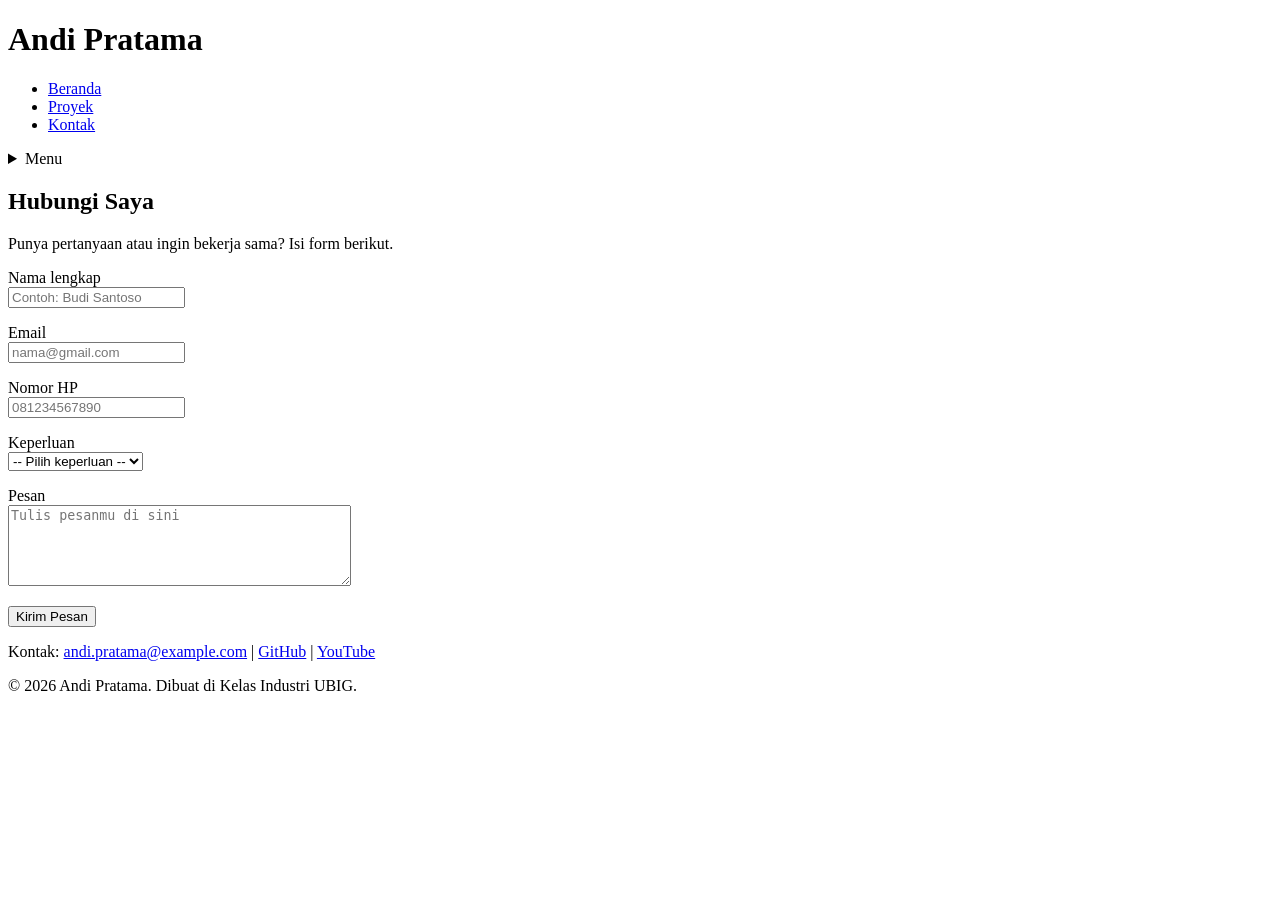
==== kontak.html @ 22248216 "feat: menambahkan html pertama" ====
<!DOCTYPE html>
<html lang="id">
<head>
  <meta charset="UTF-8">
  <meta name="viewport" content="width=device-width, initial-scale=1.0">
  <title>Andi Pratama | Kontak</title>
  <link rel="preconnect" href="https://fonts.googleapis.com">
  <link rel="preconnect" href="https://fonts.gstatic.com" crossorigin>
  <link href="https://fonts.googleapis.com/css2?family=Inter:wght@400;600&family=Poppins:wght@600;700&display=swap" rel="stylesheet">
  <link rel="stylesheet" href="css/style.css">
</head>
<body>
  <header>
    <div class="container navbar">
      <h1>Andi Pratama</h1>
      <nav class="menu-laptop">
        <ul>
          <li><a href="index.html">Beranda</a></li>
          <li><a href="proyek.html">Proyek</a></li>
          <li><a href="kontak.html">Kontak</a></li>
        </ul>
      </nav>
      <!-- Tantangan: menu ponsel yang bisa dibuka-tutup -->
      <details class="menu-ponsel">
        <summary>Menu</summary>
        <nav>
          <ul>
            <li><a href="index.html">Beranda</a></li>
            <li><a href="proyek.html">Proyek</a></li>
            <li><a href="kontak.html">Kontak</a></li>
          </ul>
        </nav>
      </details>
    </div>
  </header>

  <main>
    <div class="container">
      <section class="kartu">
        <h2>Hubungi Saya</h2>
        <p>Punya pertanyaan atau ingin bekerja sama? Isi form berikut.</p>

        <form>
          <p>
            <label for="nama">Nama lengkap</label><br>
            <input type="text" id="nama" name="nama" placeholder="Contoh: Budi Santoso" required>
          </p>
          <p>
            <label for="email">Email</label><br>
            <input type="email" id="email" name="email" placeholder="nama@gmail.com" required>
          </p>
          <p>
            <label for="hp">Nomor HP</label><br>
            <input type="tel" id="hp" name="hp" placeholder="081234567890" required>
          </p>
          <p>
            <label for="keperluan">Keperluan</label><br>
            <select id="keperluan" name="keperluan" required>
              <option value="">-- Pilih keperluan --</option>
              <option value="bertanya">Bertanya</option>
              <option value="kerja-sama">Kerja sama proyek</option>
              <option value="lainnya">Lainnya</option>
            </select>
          </p>
          <p>
            <label for="pesan">Pesan</label><br>
            <textarea id="pesan" name="pesan" rows="5" cols="40" placeholder="Tulis pesanmu di sini" required></textarea>
          </p>
          <button type="submit">Kirim Pesan</button>
        </form>
      </section>
    </div>
  </main>

  <footer>
    <p>Kontak: <a href="mailto:andi.pratama@example.com">andi.pratama@example.com</a> |
      <a href="https://github.com/" target="_blank">GitHub</a> |
      <a href="https://www.youtube.com/" target="_blank">YouTube</a></p>
    <p>&copy; 2026 Andi Pratama. Dibuat di Kelas Industri UBIG.</p>
  </footer>
</body>
</html>
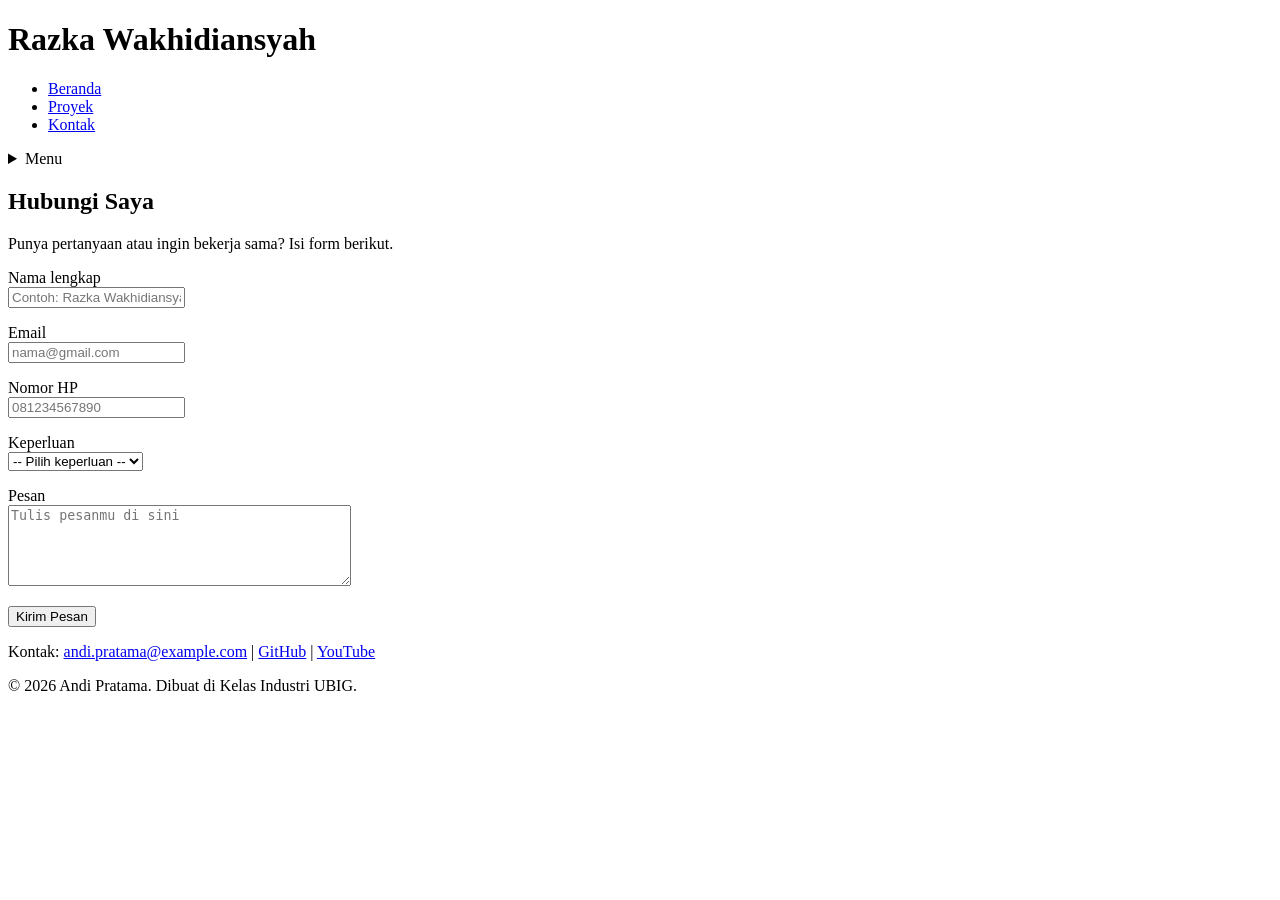
==== commit 946afcf3: "feat: some minor changes" ====
--- a/kontak.html
+++ b/kontak.html
@@ -3,7 +3,7 @@
 <head>
   <meta charset="UTF-8">
   <meta name="viewport" content="width=device-width, initial-scale=1.0">
-  <title>Andi Pratama | Kontak</title>
+  <title>Razka Wakhidiansyah | Kontak</title>
   <link rel="preconnect" href="https://fonts.googleapis.com">
   <link rel="preconnect" href="https://fonts.gstatic.com" crossorigin>
   <link href="https://fonts.googleapis.com/css2?family=Inter:wght@400;600&family=Poppins:wght@600;700&display=swap" rel="stylesheet">
@@ -12,7 +12,7 @@
 <body>
   <header>
     <div class="container navbar">
-      <h1>Andi Pratama</h1>
+      <h1>Razka Wakhidiansyah</h1>
       <nav class="menu-laptop">
         <ul>
           <li><a href="index.html">Beranda</a></li>
@@ -43,7 +43,7 @@
         <form>
           <p>
             <label for="nama">Nama lengkap</label><br>
-            <input type="text" id="nama" name="nama" placeholder="Contoh: Budi Santoso" required>
+            <input type="text" id="nama" name="nama" placeholder="Contoh: Razka Wakhidiansyah" required>
           </p>
           <p>
             <label for="email">Email</label><br>
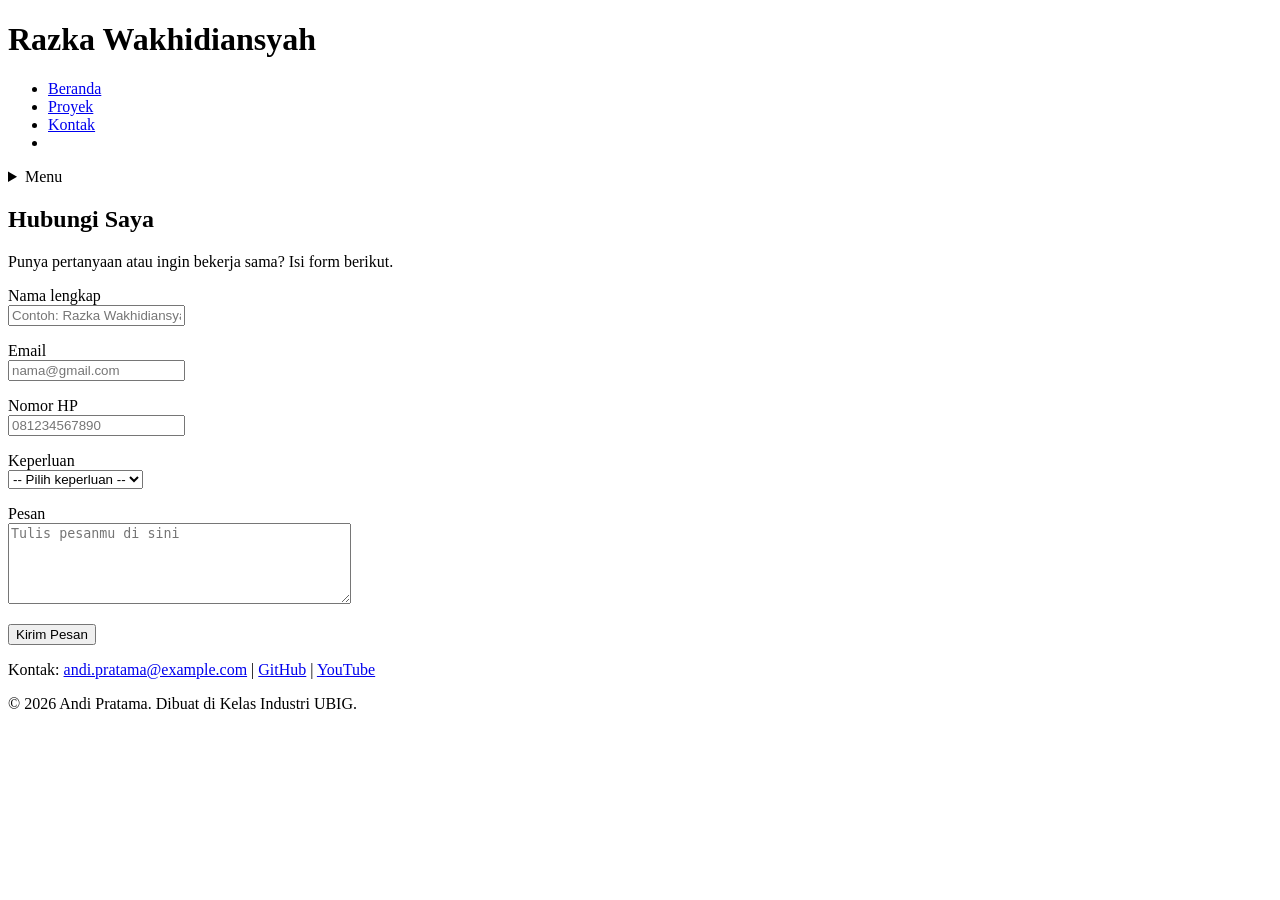
==== commit cfda5450: "Feat: major changes" ====
--- a/kontak.html
+++ b/kontak.html
@@ -18,6 +18,7 @@
           <li><a href="index.html">Beranda</a></li>
           <li><a href="proyek.html">Proyek</a></li>
           <li><a href="kontak.html">Kontak</a></li>
+          <li><a href="/folder kalkulator/kalkulator.html"></a></li>
         </ul>
       </nav>
       <!-- Tantangan: menu ponsel yang bisa dibuka-tutup -->
@@ -28,6 +29,7 @@
             <li><a href="index.html">Beranda</a></li>
             <li><a href="proyek.html">Proyek</a></li>
             <li><a href="kontak.html">Kontak</a></li>
+            <li><a href="/folder kalkulator/kalkulator.html">Kalkulator</a></li>
           </ul>
         </nav>
       </details>
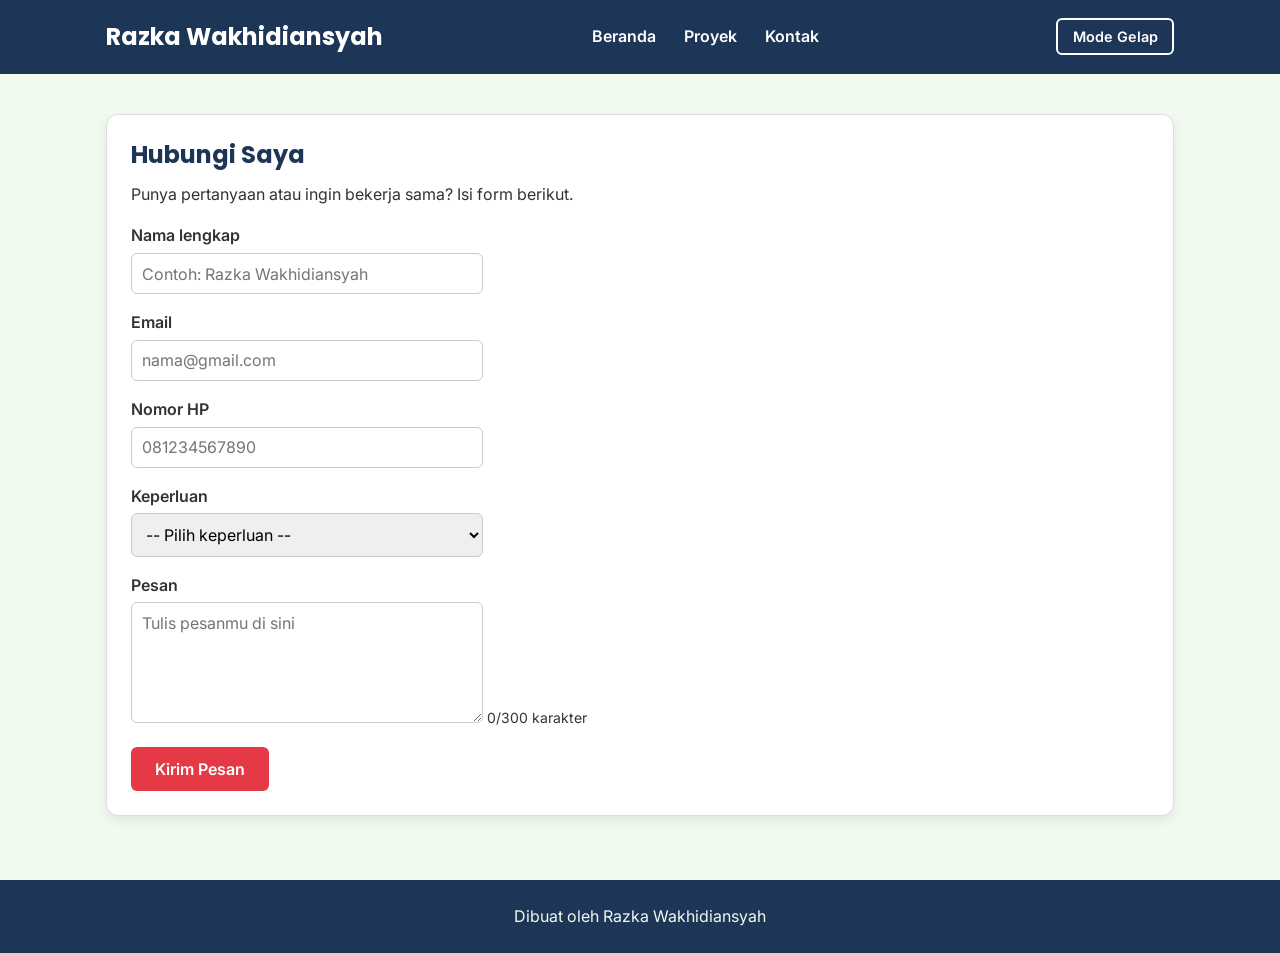
==== commit 9268e6d2: "Before big changes" ====
--- a/kontak.html
+++ b/kontak.html
@@ -1,84 +1,125 @@
-<!DOCTYPE html>
+<!doctype html>
 <html lang="id">
-<head>
-  <meta charset="UTF-8">
-  <meta name="viewport" content="width=device-width, initial-scale=1.0">
-  <title>Razka Wakhidiansyah | Kontak</title>
-  <link rel="preconnect" href="https://fonts.googleapis.com">
-  <link rel="preconnect" href="https://fonts.gstatic.com" crossorigin>
-  <link href="https://fonts.googleapis.com/css2?family=Inter:wght@400;600&family=Poppins:wght@600;700&display=swap" rel="stylesheet">
-  <link rel="stylesheet" href="css/style.css">
-</head>
-<body>
-  <header>
-    <div class="container navbar">
-      <h1>Razka Wakhidiansyah</h1>
-      <nav class="menu-laptop">
-        <ul>
-          <li><a href="index.html">Beranda</a></li>
-          <li><a href="proyek.html">Proyek</a></li>
-          <li><a href="kontak.html">Kontak</a></li>
-          <li><a href="/folder kalkulator/kalkulator.html"></a></li>
-        </ul>
-      </nav>
-      <!-- Tantangan: menu ponsel yang bisa dibuka-tutup -->
-      <details class="menu-ponsel">
-        <summary>Menu</summary>
-        <nav>
+  <head>
+    <meta charset="UTF-8" />
+    <meta name="viewport" content="width=device-width, initial-scale=1.0" />
+    <title>Razka Wakhidiansyah | Kontak</title>
+    <link rel="preconnect" href="https://fonts.googleapis.com" />
+    <link rel="preconnect" href="https://fonts.gstatic.com" crossorigin />
+    <link
+      href="https://fonts.googleapis.com/css2?family=Inter:wght@400;600&family=Poppins:wght@600;700&display=swap"
+      rel="stylesheet"
+    />
+    <link rel="stylesheet" href="css/style.css" />
+  </head>
+  <body>
+    <header>
+      <div class="container navbar">
+        <h1>Razka Wakhidiansyah</h1>
+        <nav class="menu-laptop">
           <ul>
             <li><a href="index.html">Beranda</a></li>
             <li><a href="proyek.html">Proyek</a></li>
             <li><a href="kontak.html">Kontak</a></li>
-            <li><a href="/folder kalkulator/kalkulator.html">Kalkulator</a></li>
+            <li><a href="/folder kalkulator/kalkulator.html"></a></li>
           </ul>
         </nav>
-      </details>
-    </div>
-  </header>
+        <button type="button" id="tombol-tema" class="tombol-tema">
+          Mode Gelap
+        </button>
+        <!-- Tantangan: menu ponsel yang bisa dibuka-tutup -->
+        <details class="menu-ponsel">
+          <summary>Menu</summary>
+          <nav>
+            <ul>
+              <li><a href="index.html">Beranda</a></li>
+              <li><a href="proyek.html">Proyek</a></li>
+              <li><a href="kontak.html">Kontak</a></li>
+              <li>
+                <a href="/folder kalkulator/kalkulator.html">Kalkulator</a>
+              </li>
+            </ul>
+          </nav>
+        </details>
+      </div>
+    </header>
 
-  <main>
-    <div class="container">
-      <section class="kartu">
-        <h2>Hubungi Saya</h2>
-        <p>Punya pertanyaan atau ingin bekerja sama? Isi form berikut.</p>
+    <main>
+      <div class="container">
+        <section class="kartu">
+          <h2>Hubungi Saya</h2>
+          <p>Punya pertanyaan atau ingin bekerja sama? Isi form berikut.</p>
 
-        <form>
-          <p>
-            <label for="nama">Nama lengkap</label><br>
-            <input type="text" id="nama" name="nama" placeholder="Contoh: Razka Wakhidiansyah" required>
-          </p>
-          <p>
-            <label for="email">Email</label><br>
-            <input type="email" id="email" name="email" placeholder="nama@gmail.com" required>
-          </p>
-          <p>
-            <label for="hp">Nomor HP</label><br>
-            <input type="tel" id="hp" name="hp" placeholder="081234567890" required>
-          </p>
-          <p>
-            <label for="keperluan">Keperluan</label><br>
-            <select id="keperluan" name="keperluan" required>
-              <option value="">-- Pilih keperluan --</option>
-              <option value="bertanya">Bertanya</option>
-              <option value="kerja-sama">Kerja sama proyek</option>
-              <option value="lainnya">Lainnya</option>
-            </select>
-          </p>
-          <p>
-            <label for="pesan">Pesan</label><br>
-            <textarea id="pesan" name="pesan" rows="5" cols="40" placeholder="Tulis pesanmu di sini" required></textarea>
-          </p>
-          <button type="submit">Kirim Pesan</button>
-        </form>
-      </section>
-    </div>
-  </main>
+          <form>
+            <p>
+              <label for="nama">Nama lengkap</label><br />
+              <input
+                type="text"
+                id="nama"
+                name="nama"
+                placeholder="Contoh: Razka Wakhidiansyah"
+                required
+              />
+            </p>
+            <p>
+              <label for="email">Email</label><br />
+              <input
+                type="email"
+                id="email"
+                name="email"
+                placeholder="nama@gmail.com"
+                required
+              />
+            </p>
+            <p>
+              <label for="hp">Nomor HP</label><br />
+              <input
+                type="tel"
+                id="hp"
+                name="hp"
+                placeholder="081234567890"
+                required
+              />
+            </p>
+            <p>
+              <label for="keperluan">Keperluan</label><br />
+              <select id="keperluan" name="keperluan" required>
+                <option value="">-- Pilih keperluan --</option>
+                <option value="bertanya">Bertanya</option>
+                <option value="kerja-sama">Kerja sama proyek</option>
+                <option value="lainnya">Lainnya</option>
+              </select>
+            </p>
+            <p>
+              <label for="pesan">Pesan</label><br />
+              <textarea
+                id="pesan"
+                name="pesan"
+                rows="5"
+                cols="40"
+                maxlength="300"
+                placeholder="Tulis pesanmu di sini"
+                required
+              ></textarea>
+              <span id="hitung-karakter" class="keterangan">0/300 karakter</span>
+            </p>
+            <button type="submit">Kirim Pesan</button>
+          </form>
+        </section>
+      </div>
+    </main>
 
-  <footer>
-    <p>Kontak: <a href="mailto:andi.pratama@example.com">andi.pratama@example.com</a> |
-      <a href="https://github.com/" target="_blank">GitHub</a> |
-      <a href="https://www.youtube.com/" target="_blank">YouTube</a></p>
-    <p>&copy; 2026 Andi Pratama. Dibuat di Kelas Industri UBIG.</p>
-  </footer>
-</body>
+    <footer>
+      <p>
+        Kontak:
+        <a href="mailto:razkarpl@gmail.com">razkarpl@gmail.com</a> |
+        <a href="https://github.com/" target="_blank">GitHub</a> |
+        <a href="https://www.youtube.com/" target="_blank">YouTube</a>
+      </p>
+      <p id="p2">
+        &copy; 2026 Razka Wakhidiansyah. Dibuat di Kelas Industri UBIG.
+      </p>
+    </footer>
+    <script src="/js/main.js" defer></script>
+  </body>
 </html>
--- a/css/style.css
+++ b/css/style.css
@@ -0,0 +1,297 @@
+/* Gaya portofolio Andi Pratama
+   Palet: #1D3557 (utama), #E63946 (aksen), #F1FAEE (latar)
+   Huruf: Poppins (judul), Inter (isi)
+   Tata letak: mobile first, titik ubah 768px (tablet) dan 1024px (laptop) */
+
+/* 1. Reset */
+* {
+  box-sizing: border-box;
+  margin: 0;
+}
+
+img {
+  max-width: 100%;
+  height: auto;
+}
+
+/* 2. Dasar halaman: warna dan huruf */
+body {
+  font-family: "Inter", Arial, sans-serif;
+  font-size: 1rem;
+  line-height: 1.6;
+  color: var(--warna-teks);
+  background-color: var(--warna-latar);
+}
+
+:root {
+--warna-utama: #1D3557;
+--warna-judul: #1D3557;
+--warna-aksen: #E63946;
+--warna-tautan: #E63946;
+--warna-latar: #F1FAEE;
+--warna-teks: #333333;
+--warna-kartu: #FFFFFF;
+--warna-garis: #DDDDDD;
+}
+
+
+body.gelap {
+--warna-utama: #0B1526;
+--warna-judul: #A8DADC;
+--warna-tautan: #FF8A8A;
+--warna-latar: #121A24;
+--warna-teks: #E3E8EE;
+--warna-kartu: #1C2836;
+--warna-garis: #34465A;
+}
+
+h1, h2, h3 {
+  font-family: "Poppins", Arial, sans-serif;
+  color: var(--warna-judul);
+  line-height: 1.3;
+}
+
+h2 {
+  margin-bottom: 0.75rem;
+}
+
+p, ul, ol {
+  margin-bottom: 1rem;
+}
+
+a {
+  color: var(--warna-tautan);
+}
+
+/* 3. Wadah, header, dan menu */
+.container {
+  max-width: 1100px;
+  margin: 0 auto;
+  padding: 0 1rem;
+}
+
+header {
+  background-color: var(--warna-utama);
+  color: #FFFFFF;
+  padding: 1rem 0;
+}
+
+header h1 {
+  color: #FFFFFF;
+  font-size: 1.5rem;
+}
+
+.navbar {
+  display: flex;
+  flex-wrap: wrap;
+  justify-content: space-between;
+  align-items: center;
+  gap: 0.5rem;
+}
+
+nav ul {
+  display: flex;
+  gap: 0.25rem;
+  padding: 0;
+  margin: 0;
+  list-style: none;
+}
+
+nav a {
+  display: inline-block;
+  padding: 0.5rem 0.75rem;
+  border-radius: 6px;
+  color: #FFFFFF;
+  font-weight: 600;
+  text-decoration: none;
+}
+
+.tombol-tema {
+padding: 0.5rem 0.9rem;
+border: 2px solid #FFFFFF;
+background-color: transparent;
+font-size: 0.9rem;
+}
+
+/* Tantangan: menu ponsel buka-tutup dengan details */
+.menu-laptop {
+  display: none;
+}
+
+.menu-ponsel summary {
+  padding: 0.5rem 0.75rem;
+  border: 1px solid #FFFFFF;
+  border-radius: 6px;
+  font-weight: 600;
+  cursor: pointer;
+}
+
+.menu-ponsel ul {
+  flex-direction: column;
+  margin-top: 0.5rem;
+}
+
+/* 4. Isi utama, hero, dan kartu */
+main {
+  padding: 1.5rem 0;
+}
+
+.hero {
+  display: flex;
+  flex-direction: column;
+  align-items: center;
+  gap: 1.5rem;
+  padding: 1rem 0 2rem;
+  text-align: center;
+}
+
+.hero img {
+  border: 4px solid #E63946;
+  border-radius: 50%;
+}
+
+.hero h2 {
+  font-size: 2rem;
+}
+
+.tombol {
+  display: inline-block;
+  padding: 0.75rem 1.5rem;
+  border-radius: 6px;
+  background-color: #E63946;
+  color: #FFFFFF;
+  font-weight: 600;
+  text-decoration: none;
+}
+
+.kartu {
+  background-color: #FFFFFF;
+  padding: 1rem;
+  margin-bottom: 1.5rem;
+  border: 1px solid #DDDDDD;
+  border-radius: 12px;
+  box-shadow: 0 4px 12px rgba(0, 0, 0, 0.08);
+}
+
+.daftar-kartu {
+  display: flex;
+  flex-wrap: wrap;
+  gap: 1.5rem;
+  margin-bottom: 1.5rem;
+}
+
+.daftar-kartu .kartu {
+  flex: 1 1 280px;
+  margin-bottom: 0;
+}
+
+article img {
+  border-radius: 8px;
+  border: 1px solid #DDDDDD;
+}
+
+/* 5. Tabel */
+table {
+  border-collapse: collapse;
+}
+
+caption {
+  font-weight: 600;
+  text-align: left;
+  margin-bottom: 0.5rem;
+}
+
+th, td {
+  border: 1px solid #CCCCCC;
+  padding: 0.5rem 0.75rem;
+  text-align: left;
+}
+
+th {
+  background-color: var(--warna-utama);
+  color: #FFFFFF;
+}
+
+/* 6. Form */
+label {
+  font-weight: 600;
+}
+
+input, select, textarea {
+  width: 100%;
+  max-width: 22rem;
+  padding: 0.6rem;
+  margin-top: 0.25rem;
+  border: 1px solid #CCCCCC;
+  border-radius: 6px;
+  font-family: inherit;
+  font-size: 1rem;
+}
+
+button {
+  padding: 0.75rem 1.5rem;
+  border: none;
+  border-radius: 6px;
+  background-color: #E63946;
+  color: #FFFFFF;
+  font-family: inherit;
+  font-size: 1rem;
+  font-weight: 600;
+  cursor: pointer;
+}
+
+/* 7. Footer */
+footer {
+  background-color: var(--warna-utama);
+  color: #F1FAEE;
+  text-align: center;
+  padding: 1.5rem;
+}
+
+footer p {
+  margin-bottom: 0.25rem;
+}
+
+footer a {
+  color: #FFFFFF;
+}
+
+/* 8. Tablet: lebar layar 768px ke atas */
+@media (min-width: 768px) {
+  .menu-laptop {
+    display: block;
+  }
+
+  .menu-ponsel {
+    display: none;
+  }
+
+  .hero {
+    flex-direction: row;
+    padding: 2rem 0 3rem;
+    text-align: left;
+  }
+
+  .kartu {
+    padding: 1.5rem;
+  }
+}
+
+/* 9. Laptop: lebar layar 1024px ke atas */
+@media (min-width: 1024px) {
+  main {
+    padding: 2.5rem 0;
+  }
+
+  .hero {
+    gap: 3rem;
+  }
+
+  .hero h2 {
+    font-size: 2.75rem;
+  }
+}
+
+.keterangan {
+font-size: 0.875rem;
+}
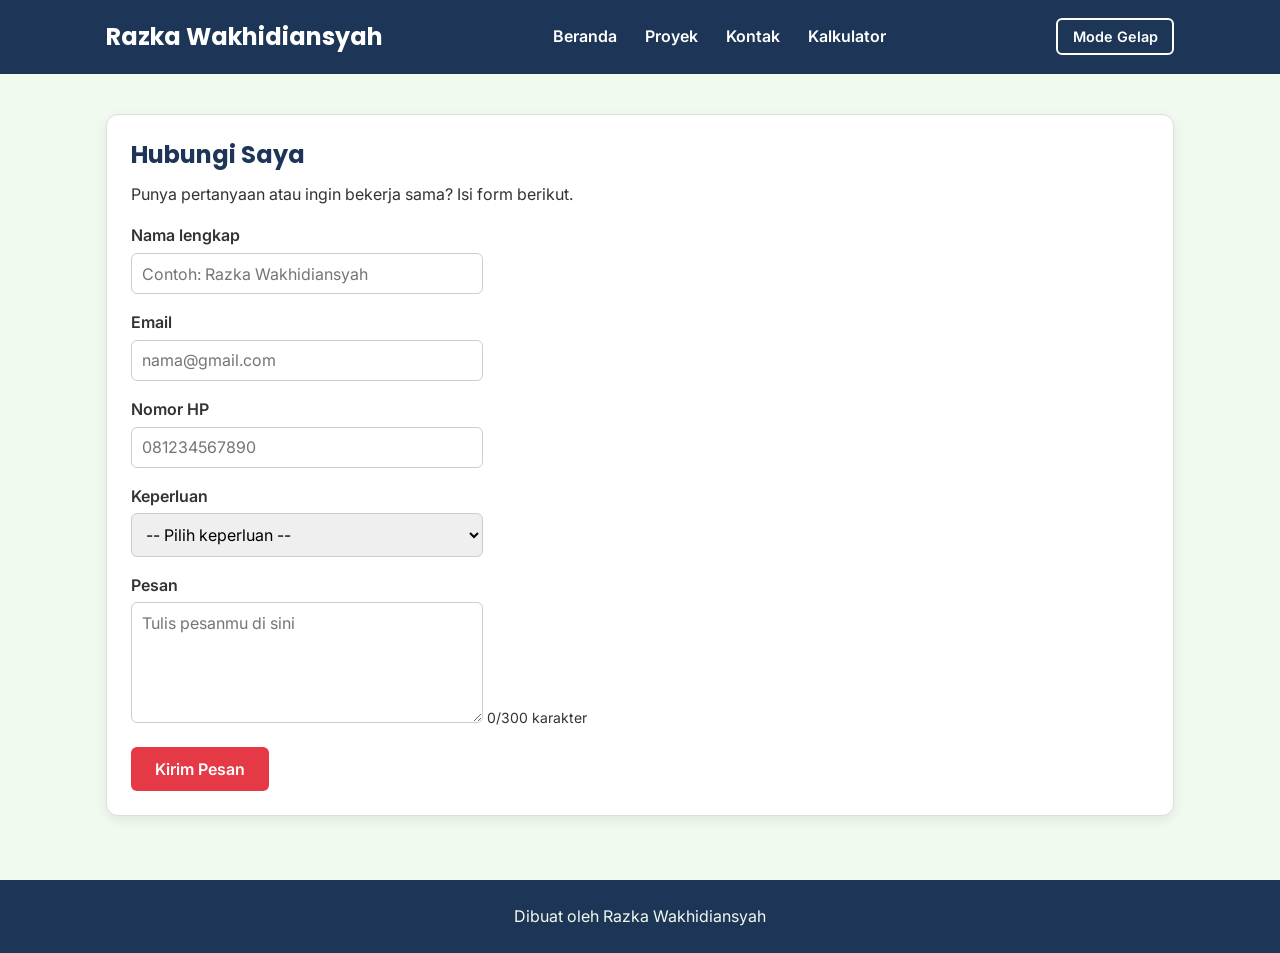
==== commit 16d4fe33: "feat: big major changes on project html file and adding a new main js file" ====
--- a/kontak.html
+++ b/kontak.html
@@ -21,7 +21,7 @@
             <li><a href="index.html">Beranda</a></li>
             <li><a href="proyek.html">Proyek</a></li>
             <li><a href="kontak.html">Kontak</a></li>
-            <li><a href="/folder kalkulator/kalkulator.html"></a></li>
+            <li><a href="/folder kalkulator/kalkulator.html">Kalkulator</a></li>
           </ul>
         </nav>
         <button type="button" id="tombol-tema" class="tombol-tema">
@@ -35,9 +35,7 @@
               <li><a href="index.html">Beranda</a></li>
               <li><a href="proyek.html">Proyek</a></li>
               <li><a href="kontak.html">Kontak</a></li>
-              <li>
-                <a href="/folder kalkulator/kalkulator.html">Kalkulator</a>
-              </li>
+              <li><a href="/folder kalkulator/kalkulator.html">Kalkulator</a></li>
             </ul>
           </nav>
         </details>
--- a/css/style.css
+++ b/css/style.css
@@ -294,4 +294,34 @@
 
 .keterangan {
 font-size: 0.875rem;
+}
+
+.filter {
+display: flex;
+flex-wrap: wrap;
+gap: 0.5rem;
+margin-bottom: 1rem;
+}
+.tombol-filter {
+padding: 0.5rem 1rem;
+border: 2px solid var(--warna-garis);
+background-color: var(--warna-kartu);
+color: var(--warna-judul);
+}
+.label {
+display: inline-block;
+padding: 0.1rem 0.6rem;
+margin-bottom: 0.5rem;
+border-radius: 999px;
+background-color: var(--warna-latar);
+color: var(--warna-judul);
+font-size: 0.85rem;
+font-weight: 600;
+}
+
+.tombol-filter.active{
+  padding: 0.5rem 1rem;
+  border: 2px solid;
+  background-color: #E63946;
+  color: #FFFFFF;
 }
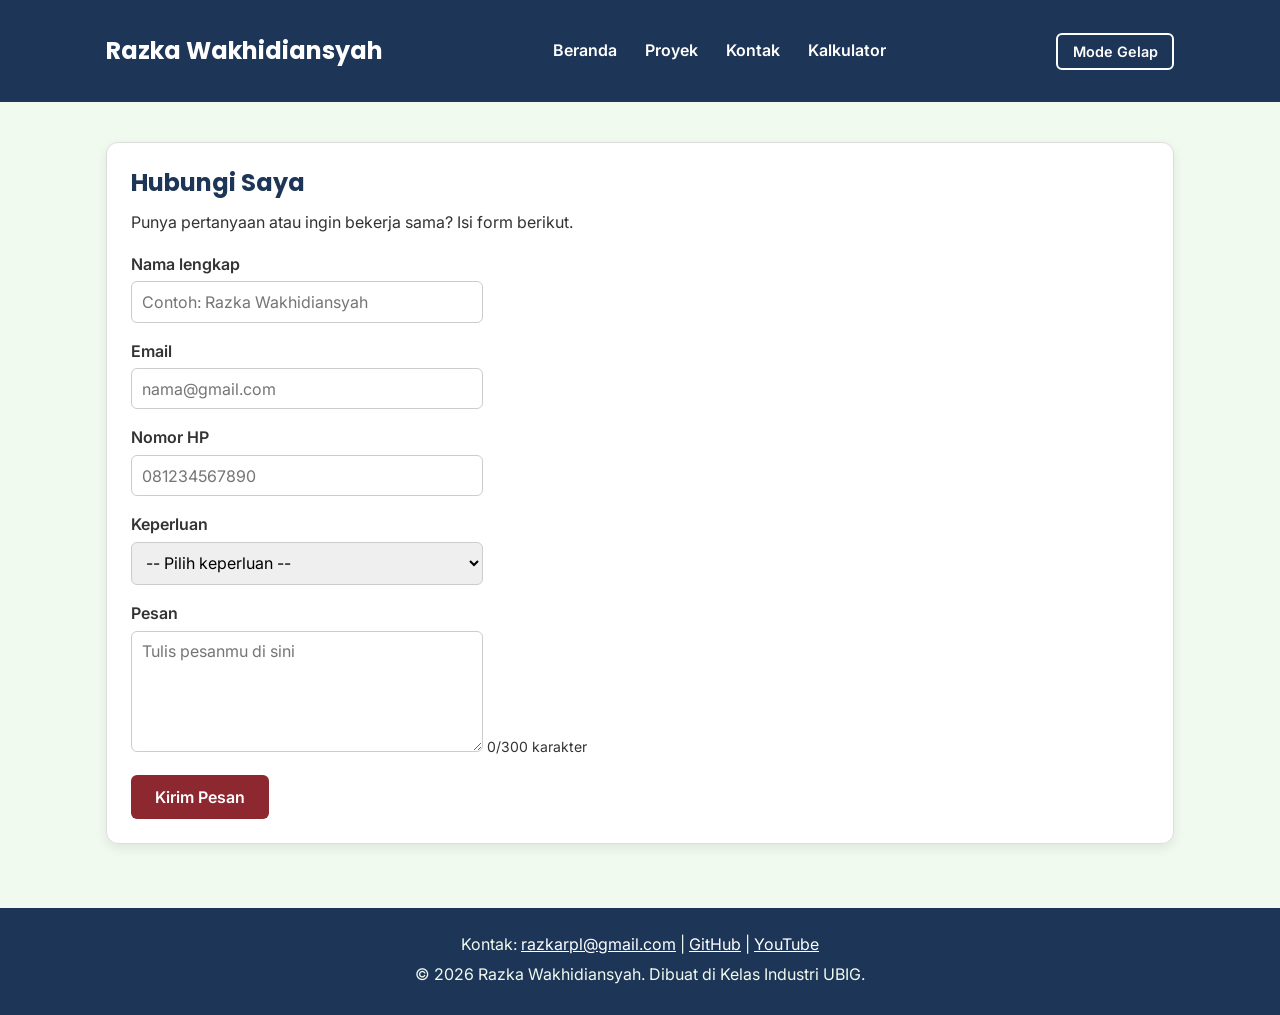
==== commit f95d53dc: "docs: perbarui README Portofolio v2" ====
--- a/kontak.html
+++ b/kontak.html
@@ -4,6 +4,7 @@
     <meta charset="UTF-8" />
     <meta name="viewport" content="width=device-width, initial-scale=1.0" />
     <title>Razka Wakhidiansyah | Kontak</title>
+    <meta name="description" content="Kontak saya Razka Wakhidiansyah, Jika ada pertanyaan." />
     <link rel="preconnect" href="https://fonts.googleapis.com" />
     <link rel="preconnect" href="https://fonts.gstatic.com" crossorigin />
     <link
--- a/css/style.css
+++ b/css/style.css
@@ -66,6 +66,7 @@
 /* 3. Wadah, header, dan menu */
 .container {
   max-width: 1100px;
+  min-height: 70px;
   margin: 0 auto;
   padding: 0 1rem;
 }
@@ -82,12 +83,14 @@
 }
 
 .navbar {
+  position: relative;
   display: flex;
   flex-wrap: wrap;
   justify-content: space-between;
   align-items: center;
   gap: 0.5rem;
 }
+
 
 nav ul {
   display: flex;
@@ -127,9 +130,18 @@
 }
 
 .menu-ponsel ul {
+  position: absolute;
+  top: 100%;
+  right: 0;
+  left: 0;
+  background-color: var(--warna-utama);
+  padding: 0.5rem 1rem 1rem;
   flex-direction: column;
   margin-top: 0.5rem;
-}
+  z-index: 100;
+  box-shadow: 0 4px 12px rgba(0,0,0,0.2);
+}
+
 
 /* 4. Isi utama, hero, dan kartu */
 main {
@@ -148,6 +160,8 @@
 .hero img {
   border: 4px solid #E63946;
   border-radius: 50%;
+  width: 180px;
+  height: 170px;
 }
 
 .hero h2 {
@@ -158,7 +172,7 @@
   display: inline-block;
   padding: 0.75rem 1.5rem;
   border-radius: 6px;
-  background-color: #E63946;
+  background-color: #8d2830;
   color: #FFFFFF;
   font-weight: 600;
   text-decoration: none;
@@ -173,6 +187,11 @@
   box-shadow: 0 4px 12px rgba(0, 0, 0, 0.08);
 }
 
+.kartuskill{
+  min-width: 180px;
+  min-height: 170px;
+}
+
 .daftar-kartu {
   display: flex;
   flex-wrap: wrap;
@@ -232,7 +251,7 @@
   padding: 0.75rem 1.5rem;
   border: none;
   border-radius: 6px;
-  background-color: #E63946;
+  background-color: #8d2830;
   color: #FFFFFF;
   font-family: inherit;
   font-size: 1rem;
@@ -324,4 +343,36 @@
   border: 2px solid;
   background-color: #E63946;
   color: #FFFFFF;
-}+}
+
+.repo-daftar.gone{
+  display: none;
+}
+
+.tombol-kecil{
+  white-space: nowrap;
+}
+
+#daftar-repo.tersembunyikan{
+  display: none;
+}
+
+/* 1. Samakan ukuran font cadangan dengan Inter agar tidak bergeser saat swap */
+@font-face {
+  font-family: "Inter-Fallback";
+  src: local("Arial");
+  size-adjust: 107%;
+  ascent-override: 90%;
+  descent-override: 22%;
+  line-gap-override: 0%;
+}
+
+/* 2. Samakan ukuran font cadangan dengan Poppins agar judul tidak bergeser saat swap */
+@font-face {
+  font-family: "Poppins-Fallback";
+  src: local("Arial");
+  size-adjust: 112%;
+  ascent-override: 93%;
+  descent-override: 30%;
+  line-gap-override: 0%;
+}
